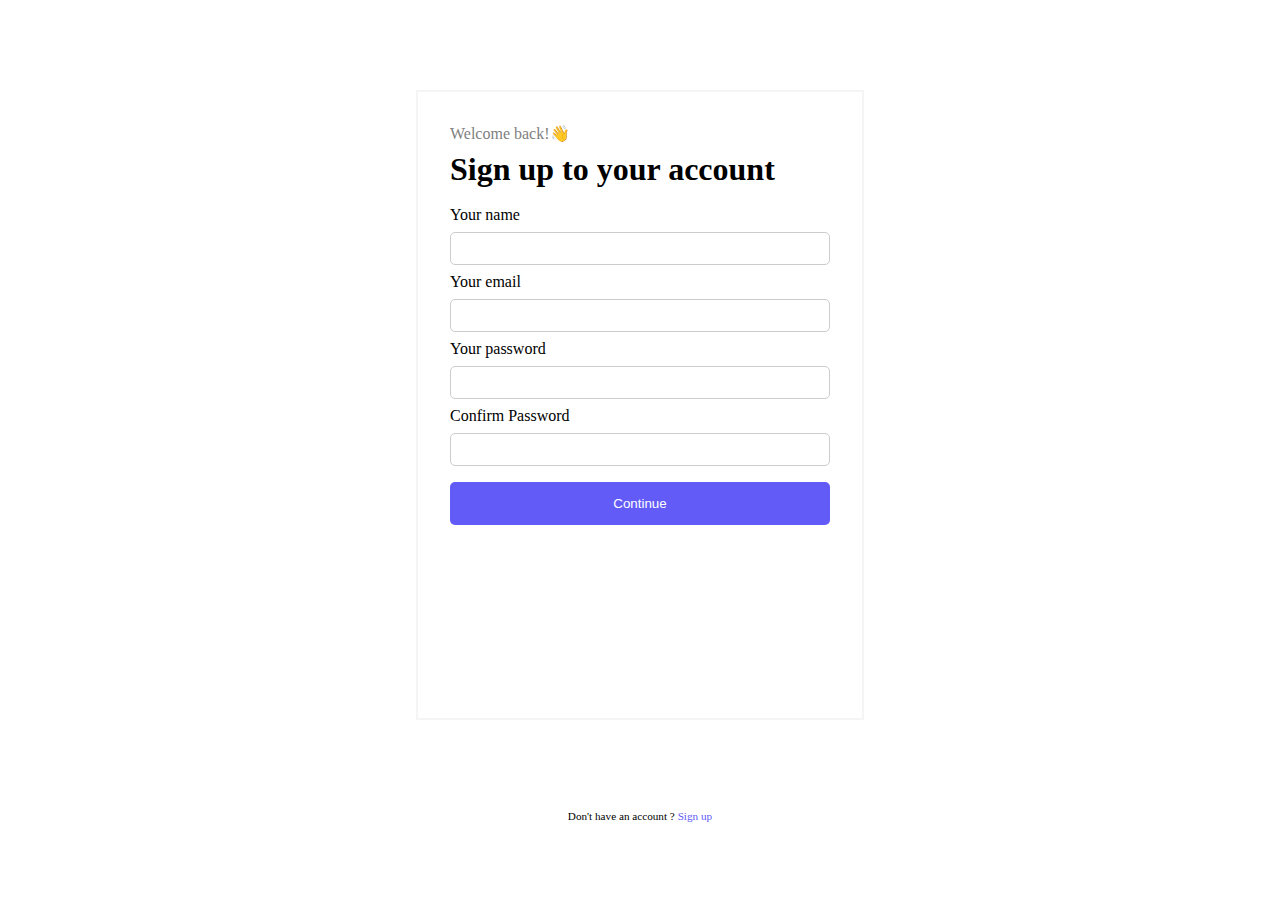
==== profile.html @ 9825ff6a "first" ====
<!DOCTYPE html>
<html lang="en">
<head>
    <meta charset="UTF-8">
    <meta name="viewport" content="width=device-width, initial-scale=1.0">
    <link rel="stylesheet" href="style.css">
    <title>Profile</title>
</head>
<body>
    <div class="succes">Signup successful!</div>
    <div class="container">
     
        <div class="profile">
            <h1 style="text-align: center;">Profile</h1>
            <div class="avatar">
                <img src="logo.png" alt="" >
                <div id="details">


                    <!-- <table id="data-table">
                        
                         
                            
                         
                    
                    </table> -->

                </div>
                <button class="logout" onclick="logout()">LOGOUT</button>
            </div>
            


        </div>

        </div>
    <script src="custom-script.js"></script>
</body>

</html>
---- style.css ----
*{
    margin:0px;
    padding:0px;
    box-sizing:border-box;
}
body{
    font-size: 1rem;

}
p{
    color:grey;
    margin-bottom: .5rem;
}
.container{
    width: 100%;
    height: 90vh;
    display: flex;
    align-items: center;
    
    /* position: relative; */

}
img{
    display: block;
    margin-top: .5rem;
  margin-left: auto;
  margin-right: auto;
  width: 100px; 
}
.form-container,.profile{
    width:35%;
    height: 70vh;
    margin: auto;
    border: 2px solid whitesmoke;
    padding: 2rem;
    
     
   
}


label{
    margin-top: .5rem;
}
    
input{
    width: 100%;
    padding: .5rem .5rem;
    margin: .5rem 0rem;
    display: inline-block;
    border: 1px solid #ccc; 
    border-radius: 5px; 
}

button{
    background-color: #625BF7;
    color: white;
    padding: 14px 20px;
    margin: .5rem 0;
    border: none;
    cursor: pointer;
    width: 100%;
    border-radius: 5px; 
}


#form-error{
    margin:1rem;
    color: #625BF7;
}
.question{
    font-size: .7rem;
    text-align: center;
    

}
.question a{
    text-decoration: none;
    color:#625BF7;

}
#details{
    margin:0.2rem;
    padding:2rem 3rem;
    line-height: 2rem;
    font-size: 1.5rem;
}

.succes{
    font-size: 1.5rem;
    text-align: center;
    margin-top:5rem;
    color: #625BF7;
}
/* --------mobile phone------- */

@media (max-width:768px) {
   
        
    .form-container,.profile{
        width: 50%;
      


    }
    #details{
        margin:0.2rem;
        padding:2rem 2rem;
        line-height: 2rem;
        font-size: 1rem;
    }
    

 h1 {
    font-size:1.5rem;
    
 } 
        
    
  }
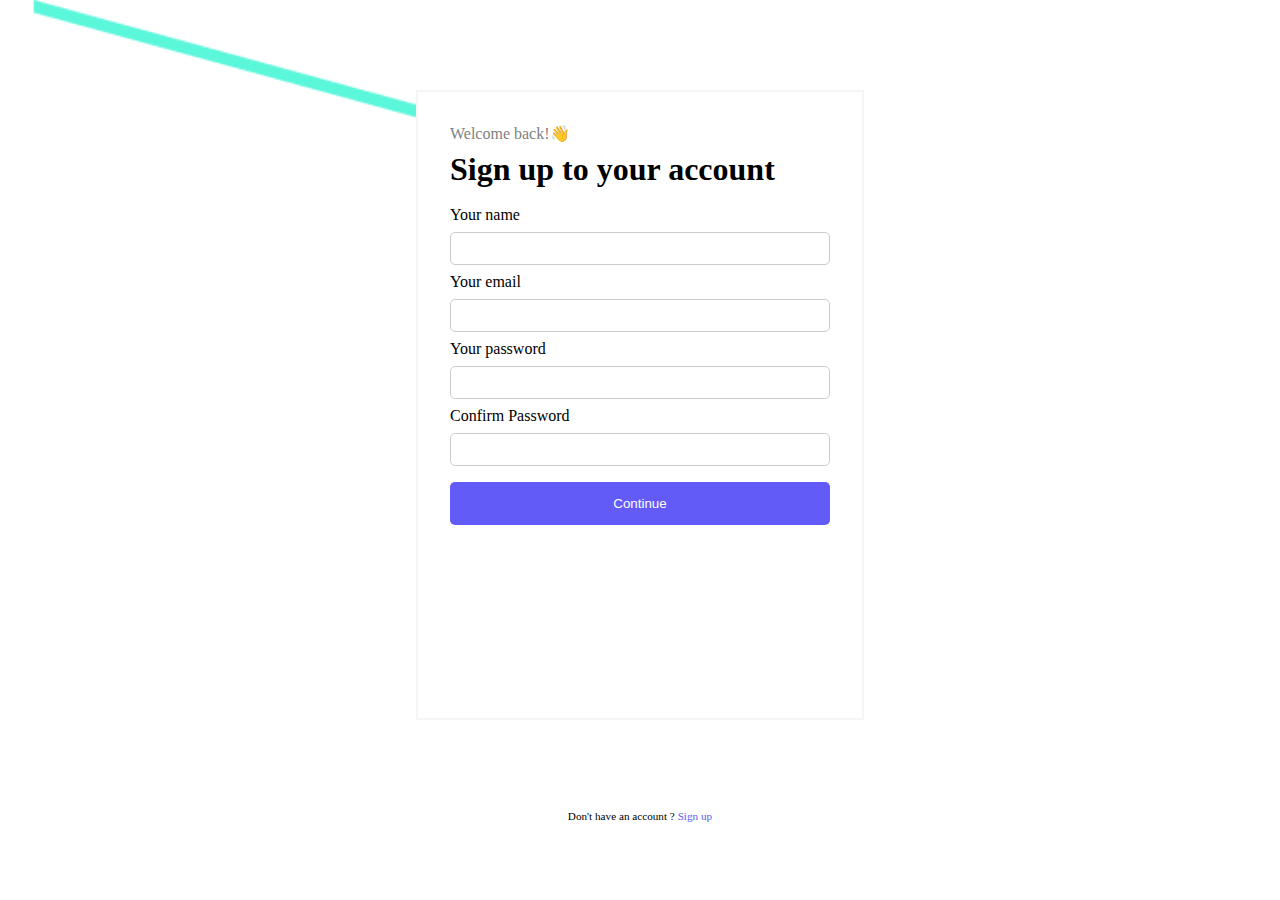
==== commit c60fc2f4: "final commit" ====
--- a/profile.html
+++ b/profile.html
@@ -6,7 +6,8 @@
     <link rel="stylesheet" href="style.css">
     <title>Profile</title>
 </head>
-<body>
+<body style="background-image: url(bg2.png);background-repeat: no-repeat;  background-size: cover; ">
+    
     <div class="succes">Signup successful!</div>
     <div class="container">
      
--- a/style.css
+++ b/style.css
@@ -28,6 +28,7 @@
   width: 100px; 
 }
 .form-container,.profile{
+    background-color: white;
     width:35%;
     height: 70vh;
     margin: auto;
